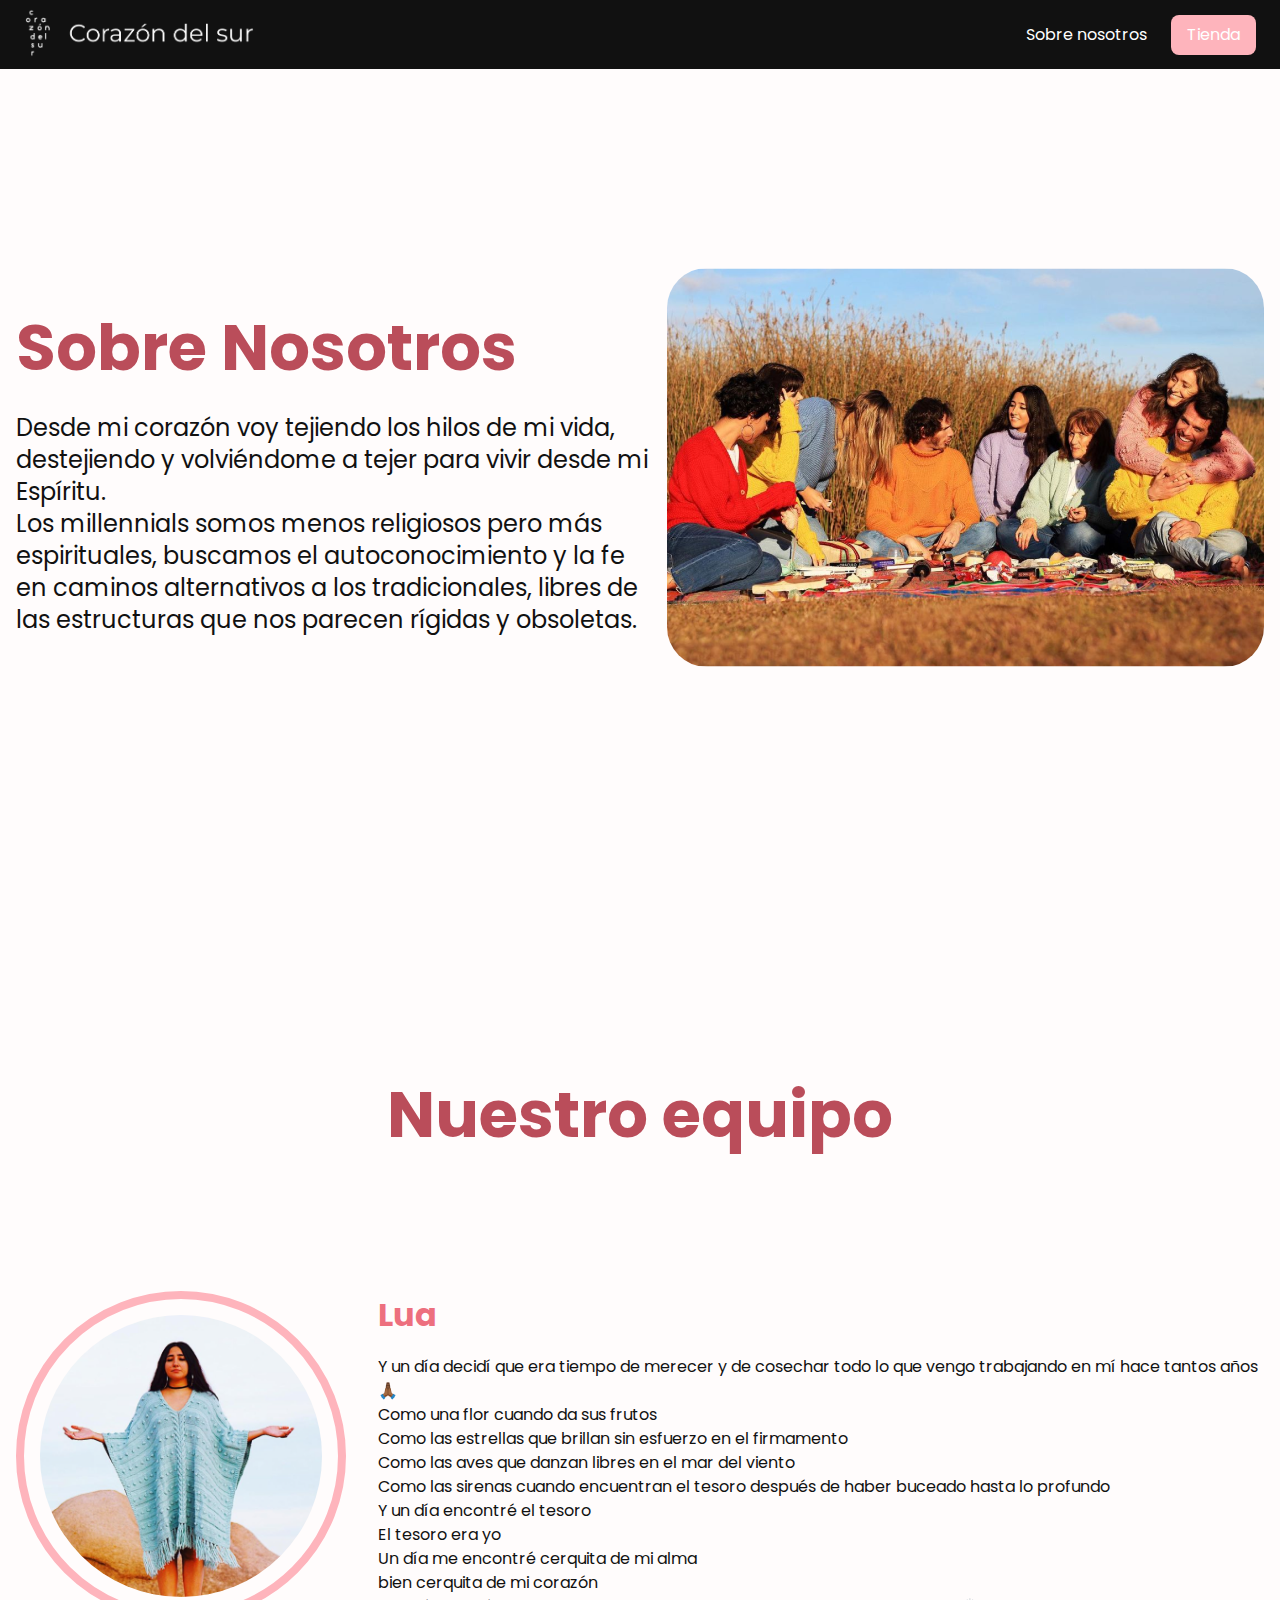
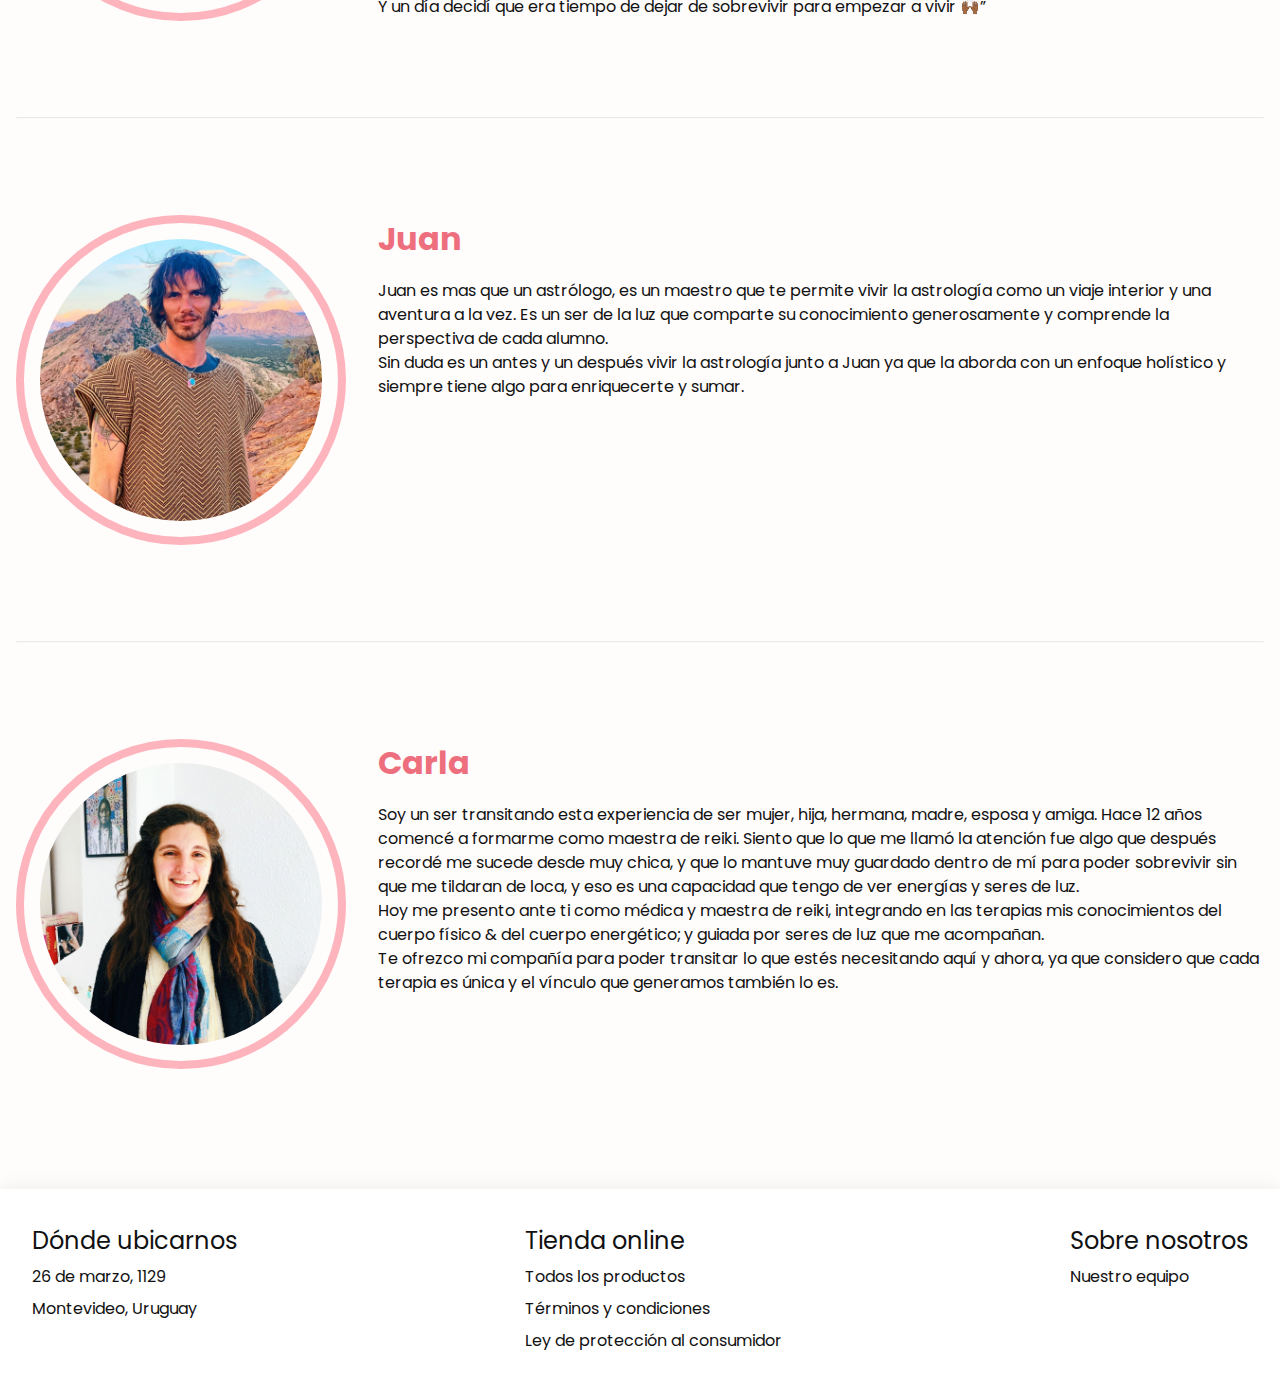
==== sobre-nosotros/index.html @ 052f4893 "first commit" ====
<!DOCTYPE html>
<html lang="es">

<head>
    <meta charset="UTF-8">
    <meta http-equiv="X-UA-Compatible" content="IE=edge">
    <meta name="viewport" content="width=device-width, initial-scale=1.0">
    <link rel="stylesheet" href="/reset.css">
    <link rel="stylesheet" href="/global.css">
    <link rel="stylesheet" href="styles.css">
    <title>Sobre Nosotros - Corazón del Sur</title>
</head>

<body>
    <nav>
        <div class="navbar">
            <a href="/">
                <img src="/assets/full_logo_white.png" alt="Logo Corazon del Sur" />
            </a>
            <ul>
                <li><a href="/sobre-nosotros" class="typography-paragraph">Sobre nosotros</a></li>
                <li><a href="/tienda" class="button-secondary button-small">Tienda</a></li>
            </ul>

        </div>
    </nav>
    <section class="hero">
        <div class="text">
            <h1 class="typography-title">Sobre Nosotros</h1>
            <p class="typography-heading">Desde mi corazón voy tejiendo los hilos de mi vida, destejiendo y volviéndome
                a tejer para vivir desde mi Espíritu.<br />Los millennials somos menos religiosos pero más espirituales,
                buscamos el autoconocimiento y la fe en caminos alternativos a los tradicionales, libres de las
                estructuras que nos parecen rígidas y obsoletas.</p>
        </div>
        <img src="/assets/team.png" alt="Foto del equipo">
    </section>
    <section class="our-team">
        <h2 class="typography-title">Nuestro equipo</h2>
        <ul class="team">
            <li class="member">
                <img src="/assets/perfil-lua.png" alt="Perfil de Lua">
                <div>
                    <h3 class="typography-subtitle">Lua</h3>
                    <p class="typography-paragraph">
                        Y un día decidí que era tiempo de merecer y de cosechar todo lo que vengo trabajando en mí hace
                        tantos años 🙏🏾
                        <br />Como una flor cuando da sus frutos
                        <br />Como las estrellas que brillan sin esfuerzo en el firmamento
                        <br />Como las aves que danzan libres en el mar del viento
                        <br />Como las sirenas cuando encuentran el tesoro después de haber buceado hasta lo profundo
                        <br />Y un día encontré el tesoro
                        <br />El tesoro era yo
                        <br />Un día me encontré cerquita de mi alma
                        <br />bien cerquita de mi corazón
                        <br />Y un día decidí que era tiempo de dejar de sobrevivir para empezar a vivir 🙌🏾”
                    </p>
                </div>
            </li>
            <hr />
            <li class="member">
                <img src="/assets/perfil-juan.png" alt="Perfil de Juan">
                <div>
                    <h3 class="typography-subtitle">Juan</h3>
                    <p class="typography-paragraph">
                        Juan es mas que un astrólogo, es un maestro que te permite vivir la astrología como un
                        viaje interior y una aventura a la vez. Es un ser de la luz que comparte su conocimiento
                        generosamente y comprende la perspectiva de cada alumno.
                        <br />Sin duda es un antes y un después vivir la astrología junto a Juan ya que la aborda con un
                        enfoque holístico y siempre tiene algo para enriquecerte y sumar.
                    </p>
                </div>
            </li>
            <hr />
            <li class="member">
                <img src="/assets/perfil-carla.png" alt="Perfil de Carla">
                <div>
                    <h3 class="typography-subtitle">Carla</h3>
                    <p class="typography-paragraph">
                        Soy un ser transitando esta experiencia de ser mujer, hija, hermana, madre, esposa y
                        amiga. Hace 12 años comencé a formarme como maestra de reiki. Siento que lo que me llamó la
                        atención fue algo que después recordé me sucede desde muy chica, y que lo mantuve muy guardado
                        dentro de mí para poder sobrevivir sin que me tildaran de loca, y eso es una capacidad que tengo
                        de ver energías y seres de luz.
                        <br />Hoy me presento ante ti como médica y maestra de reiki, integrando en las terapias mis
                        conocimientos del cuerpo físico & del cuerpo energético; y guiada por seres de luz que me
                        acompañan.
                        <br />Te ofrezco mi compañía para poder transitar lo que estés necesitando aquí y ahora, ya que
                        considero que cada terapia es única y el vínculo que generamos también lo es.
                    </p>
                </div>
            </li>
        </ul>
    </section>
    <section id="page-footer">
        <div class="content">
            <ul class="column">
                <li class="typography-heading">Dónde ubicarnos</li>
                <li class="typography-paragraph">26 de marzo, 1129</li>
                <li class="typography-paragraph">Montevideo, Uruguay</li>
            </ul>
            <ul class="column">
                <li class="typography-heading">Tienda online</li>
                <li class="typography-paragraph">Todos los productos</li>
                <li class="typography-paragraph">Términos y condiciones</li>
                <li class="typography-paragraph">Ley de protección al consumidor</li>
            </ul>
            <ul class="column">
                <li class="typography-heading">Sobre nosotros</li>
                <li class="typography-paragraph">Nuestro equipo</li>
            </ul>
        </div>
    </section>
</body>

</html>
---- global.css ----
@import url("https://fonts.googleapis.com/css2?family=Poppins:wght@400;700&display=swap");

:root {
  --color-primary-main: #ed6f7e;
  --color-primary-dark: #ba4d5a;
  --color-primary-light: #feb4bc;
  --color-gold: #f5dd00;
  --color-page-background: #fffcfc;
  --color-text-disabled: #949494;
  --color-disabled: #ebebeb;
  --color-accent-light: #ffffff;
  --color-accent-dark: #111111;
  --max-width-content: 1300px;
  --breakpoint-sm: 576px;
  --breakpoint-md: 768px;
  --breakpoint-lg: 992px;
  --breakpoint-xl: 1200px;
  font-size: 16px;
}
@media screen and (max-width: 992px) {
  :root {
    font-size: 14px;
  }
}
@media screen and (max-width: 768px) {
  :root {
    font-size: 12px;
  }
}
@media screen and (max-width: 576px) {
  :root {
    font-size: 10px;
  }
}

body {
  background-color: var(--color-page-background);
  font-family: "Poppins", sans-serif;
  color: var(--color-accent-dark);
  scroll-behavior: smooth;
}
h1,
h2,
h3,
h4,
h5,
h6,
p,
input,
select,
textarea,
p {
  font-family: "Poppins", sans-serif;
}

* {
  scroll-behavior: smooth;
  user-select: none;
}
/* Typography*/

.typography-title {
  font-style: normal;
  font-weight: 700;
  font-size: 4rem;
  line-height: 6rem;
}

.typography-subtitle {
  font-style: normal;
  font-weight: 700;
  font-size: 2rem;
  line-height: 3rem;
}

.typography-heading {
  font-style: normal;
  font-weight: 400;
  font-size: 1.5rem;
  line-height: 2rem;
}

.typography-paragraph {
  font-style: normal;
  font-weight: 400;
  font-size: 1rem;
  line-height: 1.5rem;
}

.typography-small-title {
  font-style: normal;
  font-weight: 700;
  font-size: 1rem;
  line-height: 1.5rem;
}

.typography-label {
  font-style: normal;
  font-weight: 400;
  font-size: 0.75rem;
  line-height: 0.5rem;
}
.typography-field {
  border: none;
  font-style: normal;
  font-weight: 400;
  font-size: 0.875rem;
  line-height: 1.125rem;
  padding: 0.25rem 0.5rem;
  width: 100%;
  border-radius: 0.25rem;
  background-color: var(--color-accent-light);
  outline: none;
}
/* End Typography */

/* Buttons */

.button-small {
  font-style: normal;
  font-weight: 400;
  font-size: 1rem;
  line-height: 1.5rem;
  display: flex;
  flex-direction: row;
  justify-content: center;
  align-items: center;
  padding: 0.5rem 1rem;
  border-radius: 0.5rem;
  outline: none;
  border: none;
  font-family: "Poppins", sans-serif;
}

.button-regular {
  font-style: normal;
  font-weight: 400;
  font-size: 1.5rem;
  line-height: 2rem;
  display: flex;
  flex-direction: row;
  justify-content: center;
  align-items: center;
  padding: 0.5rem 1rem;
  border-radius: 0.5rem;
  outline: none;
  border: none;
  font-family: "Poppins", sans-serif;
}

.button-primary {
  background-color: var(--color-primary-main);
  color: var(--color-accent-light);
  transition-property: color, background-color;
  transition-duration: 300ms;
  transition-timing-function: ease;
  cursor: pointer;
}
.button-primary:hover {
  background-color: var(--color-primary-dark);
}
.button-primary:disabled,
.button-secondary:disabled {
  background-color: var(--color-disabled);
  color: var(--color-text-disabled);
}

.button-secondary {
  background-color: var(--color-primary-light);
  color: var(--color-accent-light);
  transition-property: color, background-color;
  transition-duration: 300ms;
  transition-timing-function: ease;
  cursor: pointer;
}
.button-secondary:hover {
  background-color: var(--color-primary-main);
  color: var(--color-accent-light);
}

.button-tertiary {
  border-width: 1px;
  border-style: solid;
  background: transparent;
  border-color: var(--color-primary-main);
  color: var(--color-primary-main);
  transition-property: color, background-color;
  transition-duration: 300ms;
  transition-timing-function: ease;
  cursor: pointer;
}
.button-tertiary:hover {
  border-color: var(--color-primary-dark);
  color: var(--color-primary-dark);
}
.button-tertiary:disabled {
  border-color: var(--color-disabled);
  color: var(--color-text-disabled);
}

.button-link {
  color: var(--color-primary-main);
  background: transparent;
  transition-property: color, background-color;
  transition-duration: 300ms;
  transition-timing-function: ease;
  opacity: 0.8;
  cursor: pointer;
}
.button-link:hover {
  color: var(--color-primary-dark);
  opacity: 1;
}
.button-link:disabled {
  color: var(--color-text-disabled);
  opacity: 0.5;
}

/* End Buttons */

/* Shadows */
.dp-01 {
  box-shadow: 0.3rem 0.25rem 1rem rgba(0, 0, 0, 0.05);
}
.dp-02 {
  box-shadow: 0.3rem 0.3rem 1rem rgba(0, 0, 0, 0.2);
}
/* End Shadows */

/* Navbar */
nav {
  background-color: var(--color-accent-dark);
  width: 100%;
  display: flex;
  justify-content: center;
  position: fixed;
  top: 0;
  z-index: 100;
}
nav div.navbar {
  width: 100vw;
  max-width: var(--max-width-content);
  padding: 0 2rem;
  margin: 0 auto;
  padding: 0.5rem 1.5rem;
  display: flex;
  justify-content: space-between;
}

nav div.navbar img {
  height: 3.125rem;
}
@media screen and (max-width: 768px) {
  nav div.navbar img {
    width: 1.875rem;
    object-fit: cover;
    object-position: left;
  }
}

nav div.navbar ul {
  display: flex;
  flex-direction: row;
  justify-content: flex-end;
  align-items: center;
  gap: 1.5rem;
}
nav div.navbar ul li a {
  color: var(--color-accent-light);
}
/* End Nabar */

#page-footer {
  margin-top: 4.5rem;
  min-height: 12.5rem;
  background-color: var(--color-accent-light);
  width: 100vw;
  display: grid;
  place-items: center;
  box-shadow: 0 -0.25rem 1rem rgba(0, 0, 0, 0.05);
}

#page-footer .content {
  margin: 0 auto;
  width: 100vw;
  max-width: var(--max-width-content);
  padding: 0 2rem;
  display: flex;
  flex-direction: row;
  justify-content: space-between;
}

#page-footer .content .column {
  display: flex;
  flex-direction: column;
  align-items: flex-start;
  padding: 0;
  gap: 0.5rem;
}
.stars img {
  width: 2rem;
}
@media screen and (max-width: 576px) {
  #page-footer {
    padding: 3rem 0;
  }
  #page-footer .content {
    flex-direction: column;
    gap: 2rem;
    justify-content: center;
    align-items: center;
    text-align: center;
  }
  #page-footer .content .column {
    align-items: center;
  }
}
---- sobre-nosotros/styles.css ----
.hero {
  max-width: var(--max-width-content);
  width: 100vw;
  margin: 0 auto;
  margin-top: 16.75rem;
  margin-bottom: 25rem;
  display: flex;
  gap: 1rem;
  padding: 0 1rem;
  align-items: center;
  justify-content: center;
}

@media screen and (max-width: 1200px) {
  .hero {
    flex-direction: column;
    margin-top: 5.625rem;
    margin-bottom: 15rem;
  }
}
.hero img {
  border-radius: 2.5rem;
  width: 30rem;
  width: -webkit-fill-available;
}
.hero .text {
  display: flex;
  flex-direction: column;
  justify-content: center;
  align-items: flex-start;
  padding: 0px;
  gap: 1rem;
}
.hero .text .typography-title {
  color: var(--color-primary-dark);
}

.our-team {
  max-width: var(--max-width-content);
  width: 100vw;
  margin: 0 auto;
  display: flex;
  flex-direction: column;
  gap: 5rem;
  padding: 0 1rem;
  align-items: flex-start;
}
.our-team .typography-title {
  text-align: center;
  width: 100%;
  color: var(--color-primary-dark);
}
.our-team ul.team {
  display: flex;
  flex-direction: column;
  gap: 2.5rem;
}
.our-team ul.team li.member {
  display: flex;
  gap: 2rem;
  padding: 3rem 0;
  align-items: flex-start;
}
.our-team hr {
  width: 100%;
  opacity: 0.2;
}
@media screen and (max-width: 768px) {
  .our-team {
    gap: 2rem;
  }
  .our-team ul.team li.member {
    flex-direction: column;
    align-items: center;
  }
}

.our-team ul.team li.member img {
  width: 20.625rem;
  height: 20.625rem;
  object-fit: cover;
  object-position: center;
  padding: 1rem;
  border: 0.5rem solid var(--color-primary-light);
  border-radius: 50%;
}

.our-team ul.team li.member .typography-subtitle {
  color: var(--color-primary-main);
}
.our-team ul.team li.member > div {
  display: flex;
  flex-direction: column;
  gap: 1rem;
}
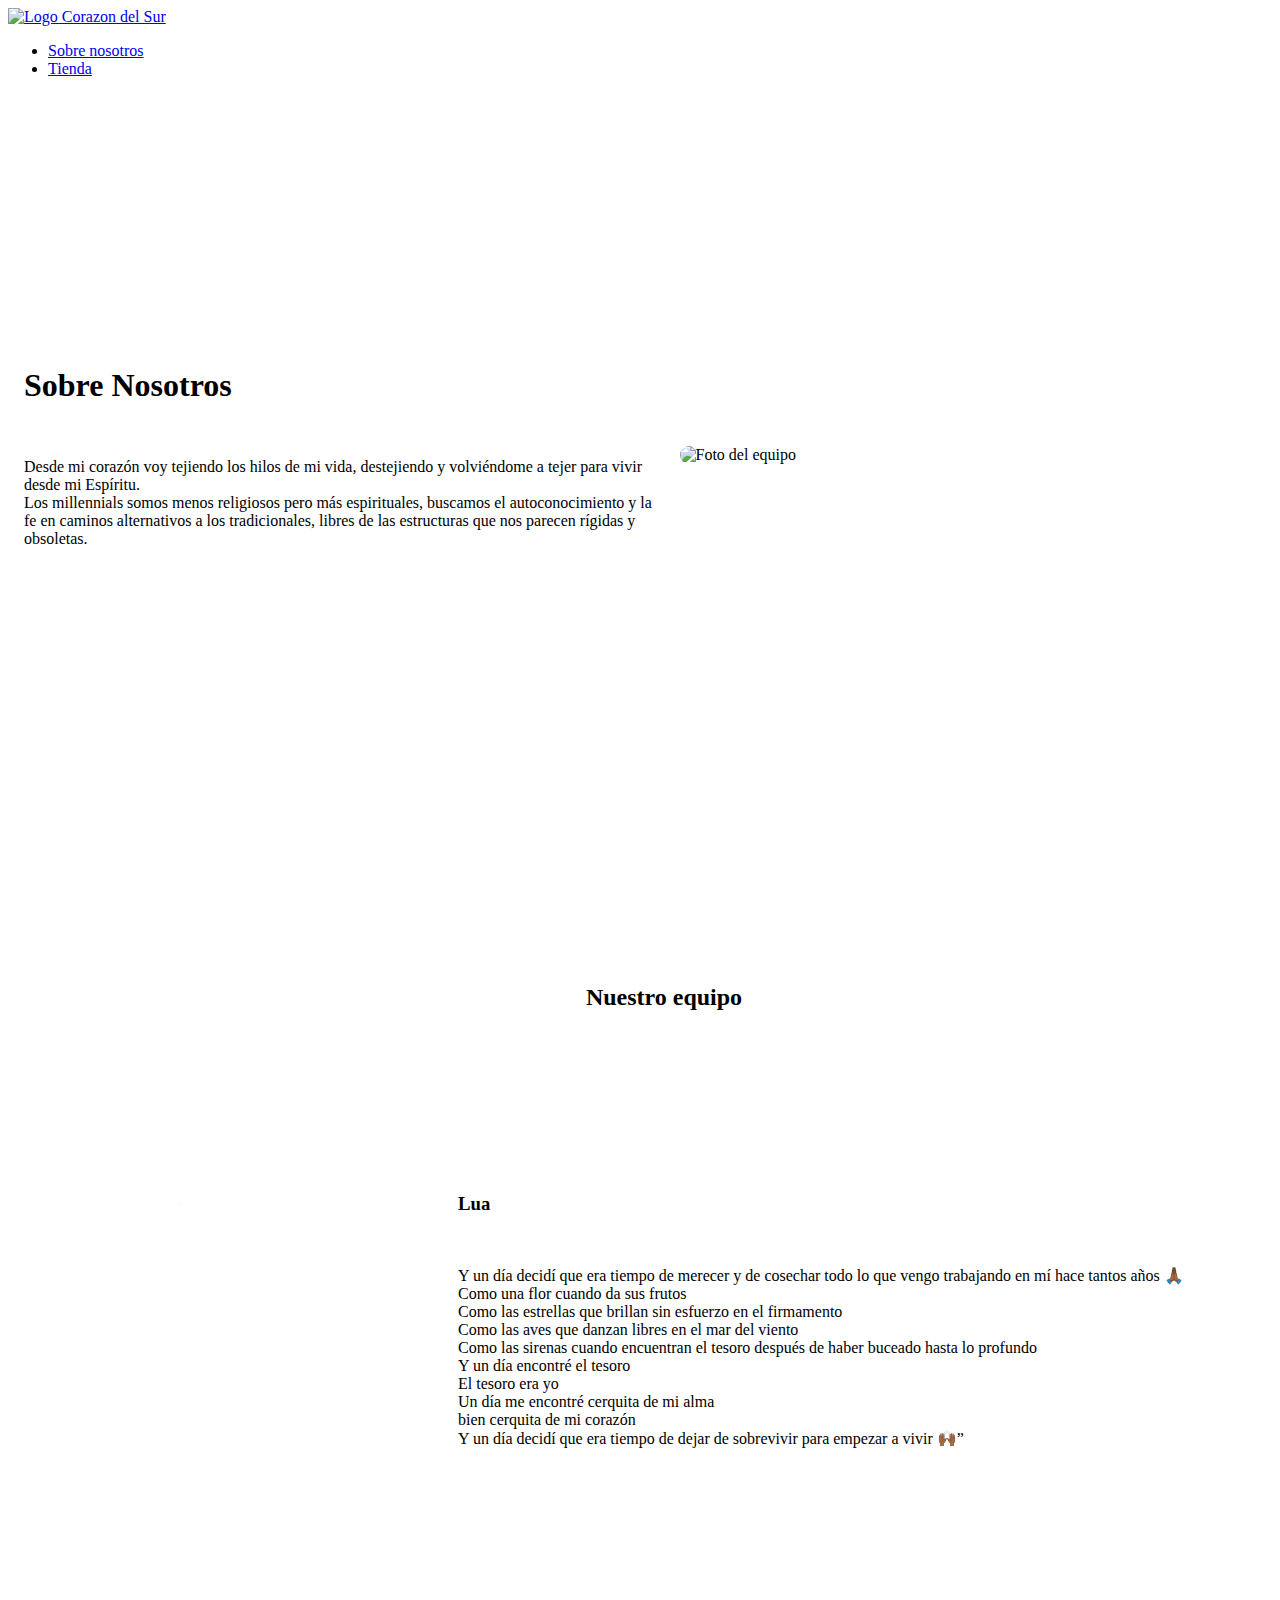
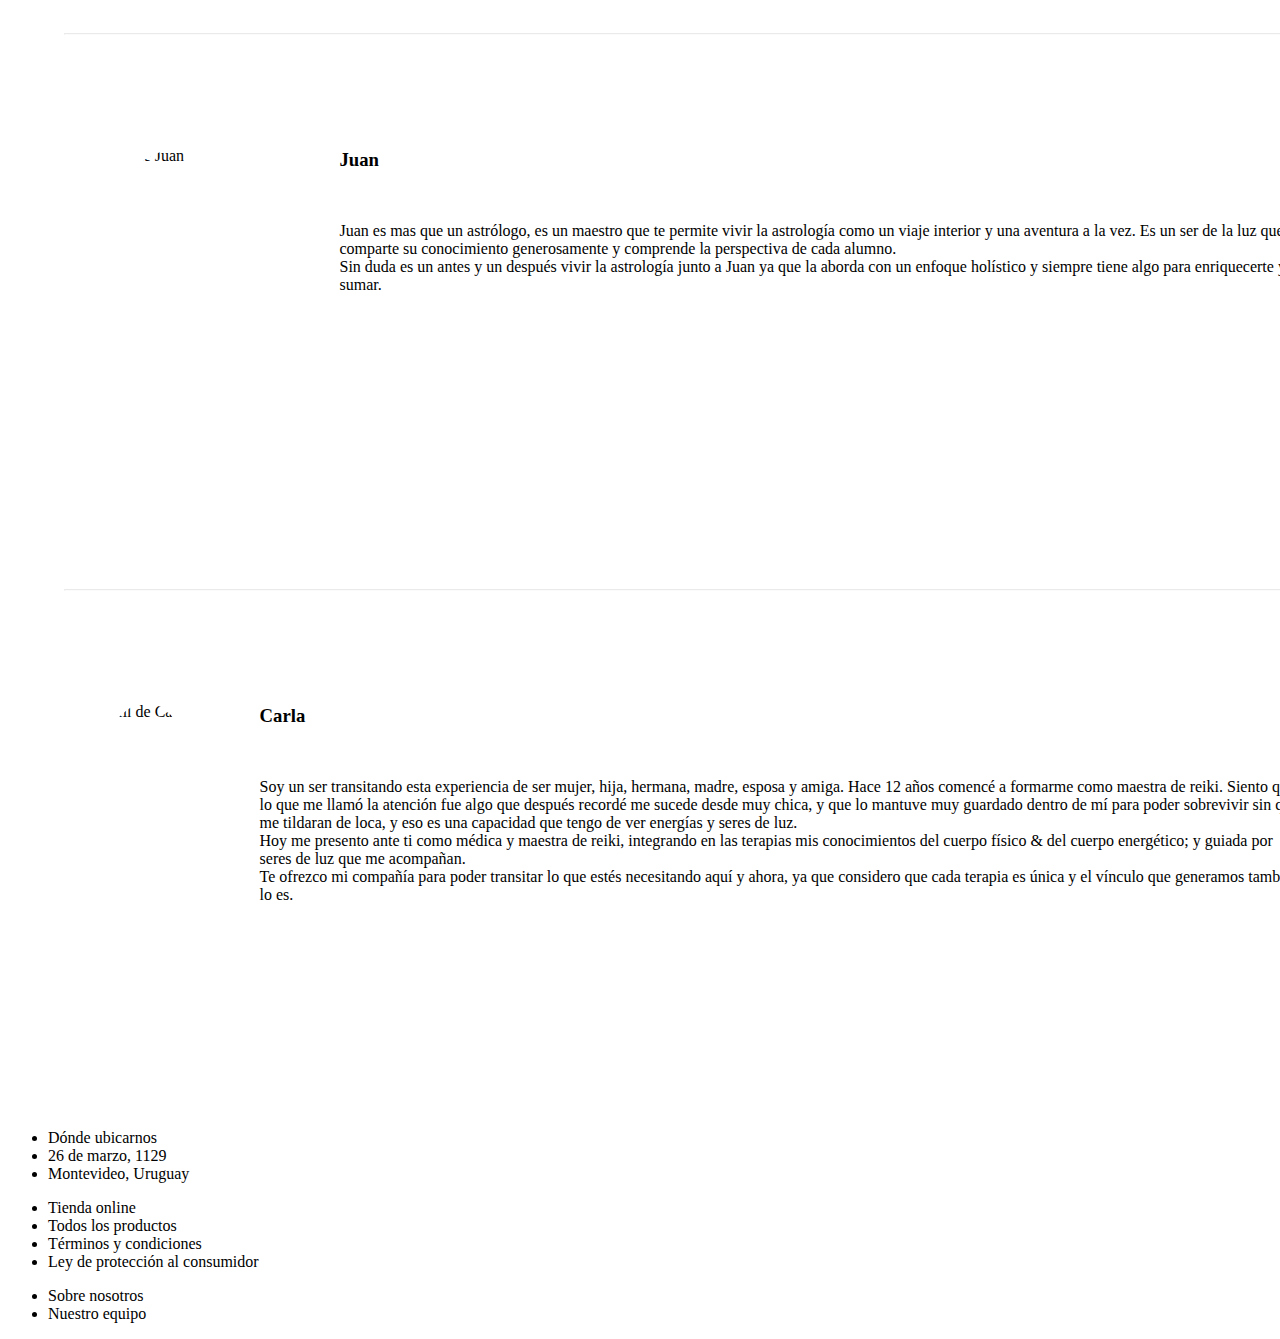
==== commit d1c078eb: "github pages fix" ====
--- a/sobre-nosotros/index.html
+++ b/sobre-nosotros/index.html
@@ -5,8 +5,8 @@
     <meta charset="UTF-8">
     <meta http-equiv="X-UA-Compatible" content="IE=edge">
     <meta name="viewport" content="width=device-width, initial-scale=1.0">
-    <link rel="stylesheet" href="/reset.css">
-    <link rel="stylesheet" href="/global.css">
+    <link rel="stylesheet" href="/corazon-del-sur/reset.css">
+    <link rel="stylesheet" href="/corazon-del-sur/global.css">
     <link rel="stylesheet" href="styles.css">
     <title>Sobre Nosotros - Corazón del Sur</title>
 </head>
@@ -14,12 +14,12 @@
 <body>
     <nav>
         <div class="navbar">
-            <a href="/">
-                <img src="/assets/full_logo_white.png" alt="Logo Corazon del Sur" />
+            <a href="/corazon-del-sur/">
+                <img src="/corazon-del-sur/assets/full_logo_white.png" alt="Logo Corazon del Sur" />
             </a>
             <ul>
-                <li><a href="/sobre-nosotros" class="typography-paragraph">Sobre nosotros</a></li>
-                <li><a href="/tienda" class="button-secondary button-small">Tienda</a></li>
+                <li><a href="/corazon-del-sur/sobre-nosotros" class="typography-paragraph">Sobre nosotros</a></li>
+                <li><a href="/corazon-del-sur/tienda" class="button-secondary button-small">Tienda</a></li>
             </ul>
 
         </div>
@@ -32,13 +32,13 @@
                 buscamos el autoconocimiento y la fe en caminos alternativos a los tradicionales, libres de las
                 estructuras que nos parecen rígidas y obsoletas.</p>
         </div>
-        <img src="/assets/team.png" alt="Foto del equipo">
+        <img src="/corazon-del-sur/assets/team.png" alt="Foto del equipo">
     </section>
     <section class="our-team">
         <h2 class="typography-title">Nuestro equipo</h2>
         <ul class="team">
             <li class="member">
-                <img src="/assets/perfil-lua.png" alt="Perfil de Lua">
+                <img src="/corazon-del-sur/assets/perfil-lua.png" alt="Perfil de Lua">
                 <div>
                     <h3 class="typography-subtitle">Lua</h3>
                     <p class="typography-paragraph">
@@ -58,7 +58,7 @@
             </li>
             <hr />
             <li class="member">
-                <img src="/assets/perfil-juan.png" alt="Perfil de Juan">
+                <img src="/corazon-del-sur/assets/perfil-juan.png" alt="Perfil de Juan">
                 <div>
                     <h3 class="typography-subtitle">Juan</h3>
                     <p class="typography-paragraph">
@@ -72,7 +72,7 @@
             </li>
             <hr />
             <li class="member">
-                <img src="/assets/perfil-carla.png" alt="Perfil de Carla">
+                <img src="/corazon-del-sur/assets/perfil-carla.png" alt="Perfil de Carla">
                 <div>
                     <h3 class="typography-subtitle">Carla</h3>
                     <p class="typography-paragraph">
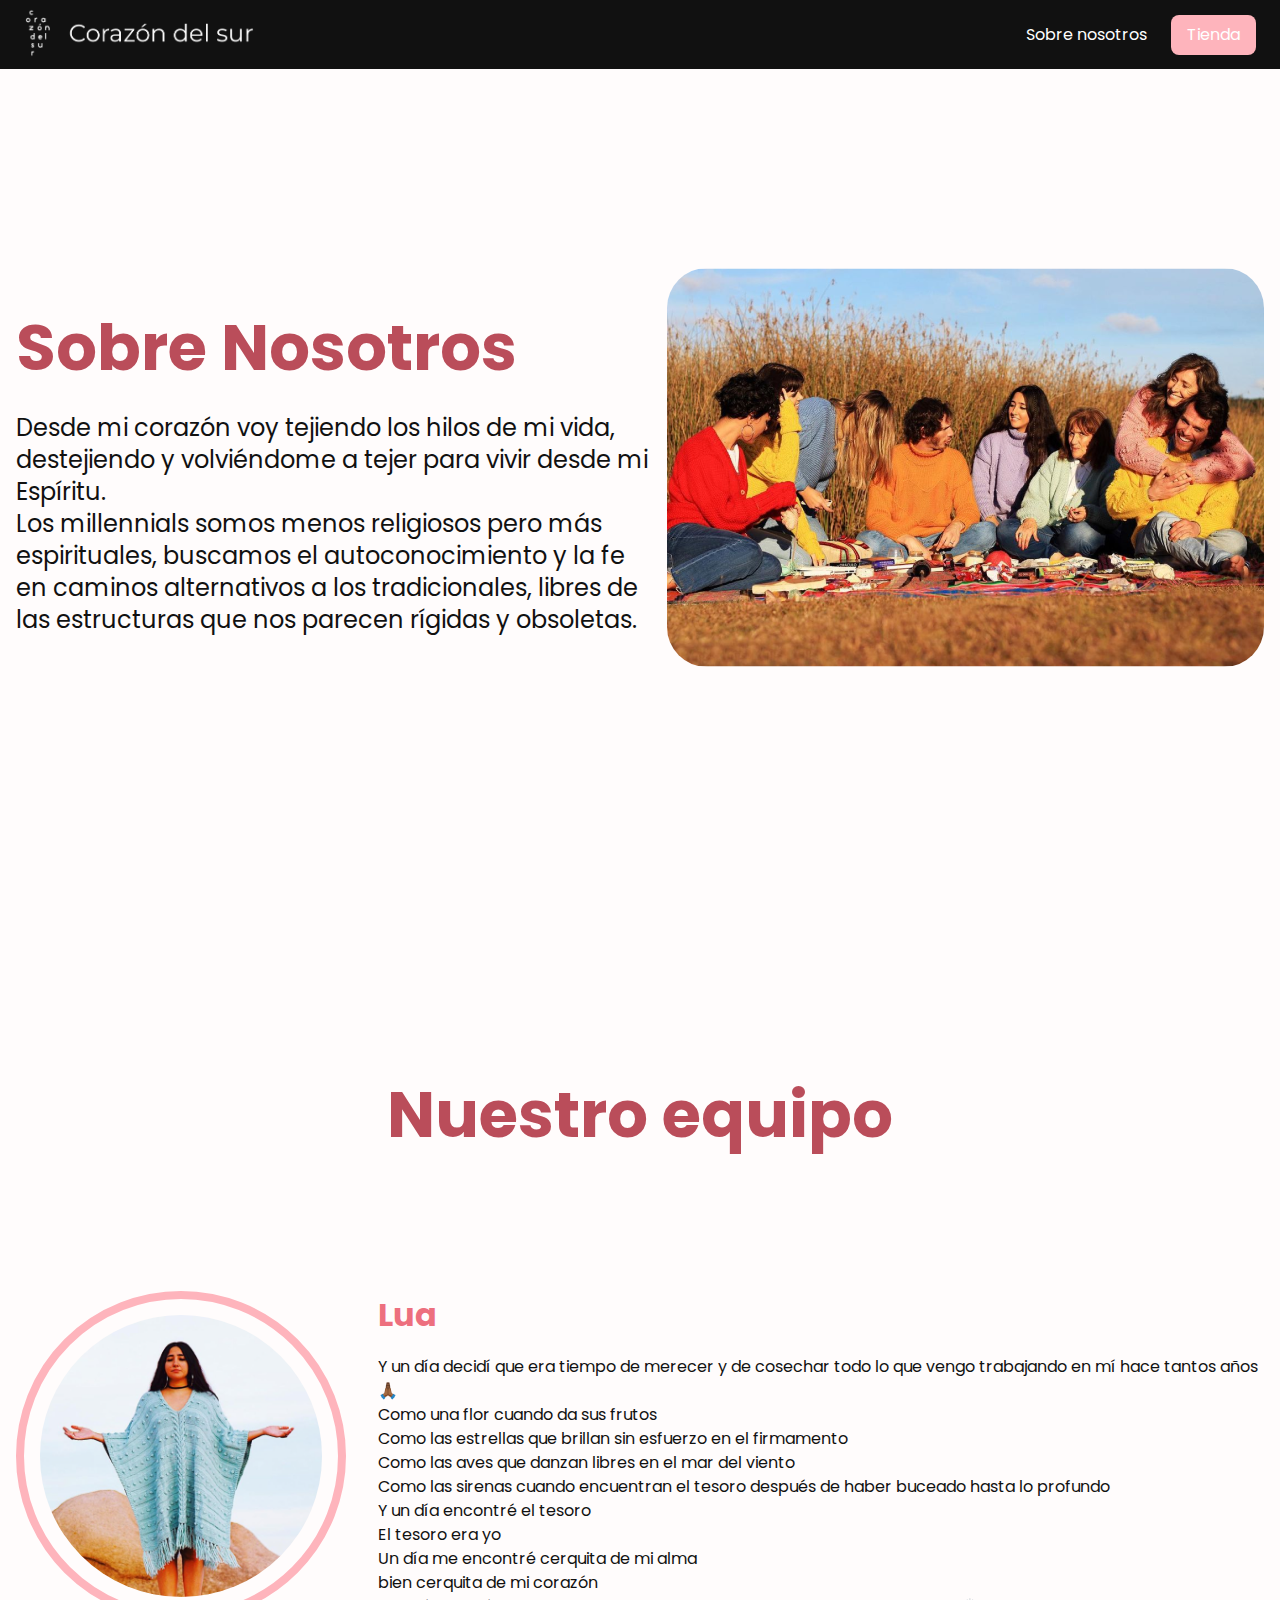
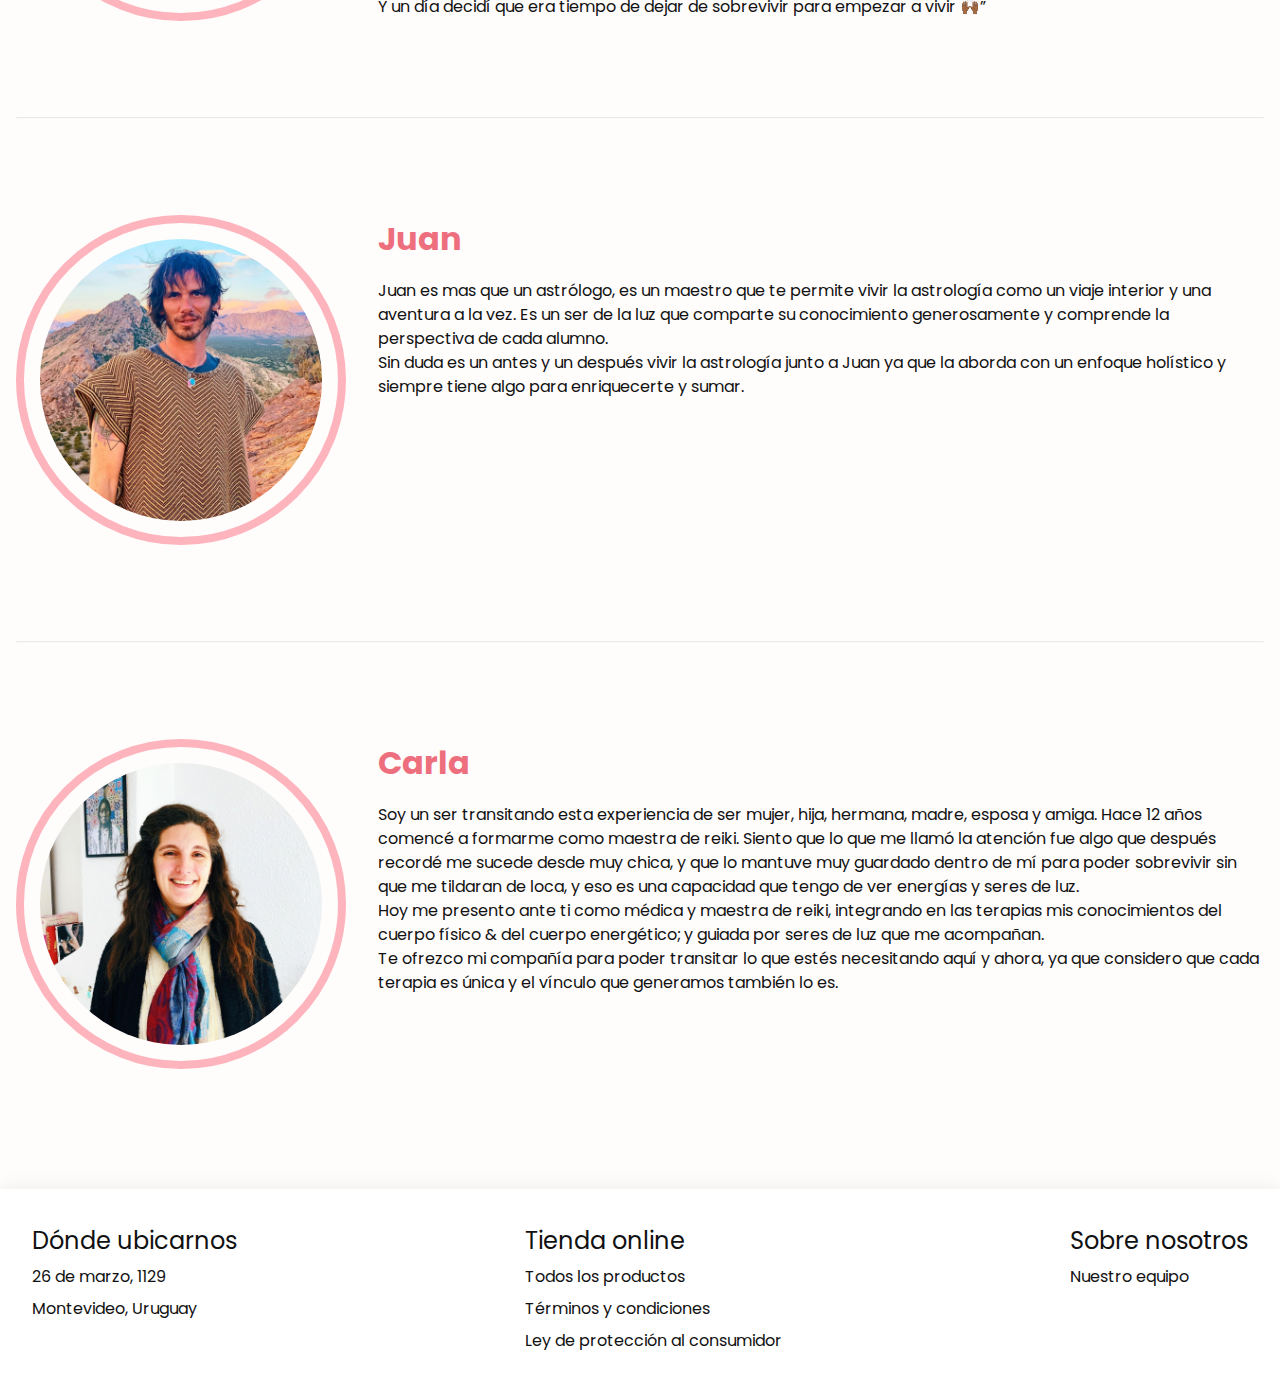
==== commit ac2ca7ff: "page icon" ====
--- a/sobre-nosotros/index.html
+++ b/sobre-nosotros/index.html
@@ -5,21 +5,24 @@
     <meta charset="UTF-8">
     <meta http-equiv="X-UA-Compatible" content="IE=edge">
     <meta name="viewport" content="width=device-width, initial-scale=1.0">
-    <link rel="stylesheet" href="/corazon-del-sur/reset.css">
-    <link rel="stylesheet" href="/corazon-del-sur/global.css">
+    <link rel="stylesheet" href="/reset.css">
+    <link rel="stylesheet" href="/global.css">
     <link rel="stylesheet" href="styles.css">
+    <link rel="icon" type="image/x-icon" href="/assets/cdelsur logo.png">
+    <meta name="description"
+        content="Encuentra la mágia en vivir el presente y compartir buenas experiencias. En corazón del sur podras aprender a conocerte a ti misma, aprender de las artes de nuestros ancestros y a conectarte con la naturaleza de una forma que nunca habías pensado posible.">
     <title>Sobre Nosotros - Corazón del Sur</title>
 </head>
 
 <body>
     <nav>
         <div class="navbar">
-            <a href="/corazon-del-sur/">
-                <img src="/corazon-del-sur/assets/full_logo_white.png" alt="Logo Corazon del Sur" />
+            <a href="/">
+                <img src="/assets/full_logo_white.png" alt="Logo Corazon del Sur" />
             </a>
             <ul>
-                <li><a href="/corazon-del-sur/sobre-nosotros" class="typography-paragraph">Sobre nosotros</a></li>
-                <li><a href="/corazon-del-sur/tienda" class="button-secondary button-small">Tienda</a></li>
+                <li><a href="/sobre-nosotros" class="typography-paragraph">Sobre nosotros</a></li>
+                <li><a href="/tienda" class="button-secondary button-small">Tienda</a></li>
             </ul>
 
         </div>
@@ -32,13 +35,13 @@
                 buscamos el autoconocimiento y la fe en caminos alternativos a los tradicionales, libres de las
                 estructuras que nos parecen rígidas y obsoletas.</p>
         </div>
-        <img src="/corazon-del-sur/assets/team.png" alt="Foto del equipo">
+        <img src="/assets/team.png" alt="Foto del equipo">
     </section>
     <section class="our-team">
         <h2 class="typography-title">Nuestro equipo</h2>
         <ul class="team">
             <li class="member">
-                <img src="/corazon-del-sur/assets/perfil-lua.png" alt="Perfil de Lua">
+                <img src="/assets/perfil-lua.png" alt="Perfil de Lua">
                 <div>
                     <h3 class="typography-subtitle">Lua</h3>
                     <p class="typography-paragraph">
@@ -58,7 +61,7 @@
             </li>
             <hr />
             <li class="member">
-                <img src="/corazon-del-sur/assets/perfil-juan.png" alt="Perfil de Juan">
+                <img src="/assets/perfil-juan.png" alt="Perfil de Juan">
                 <div>
                     <h3 class="typography-subtitle">Juan</h3>
                     <p class="typography-paragraph">
@@ -72,7 +75,7 @@
             </li>
             <hr />
             <li class="member">
-                <img src="/corazon-del-sur/assets/perfil-carla.png" alt="Perfil de Carla">
+                <img src="/assets/perfil-carla.png" alt="Perfil de Carla">
                 <div>
                     <h3 class="typography-subtitle">Carla</h3>
                     <p class="typography-paragraph">
--- a/global.css
+++ b/global.css
@@ -0,0 +1,317 @@
+@import url("https://fonts.googleapis.com/css2?family=Poppins:wght@400;700&display=swap");
+
+:root {
+  --color-primary-main: #ed6f7e;
+  --color-primary-dark: #ba4d5a;
+  --color-primary-light: #feb4bc;
+  --color-gold: #f5dd00;
+  --color-page-background: #fffcfc;
+  --color-text-disabled: #949494;
+  --color-disabled: #ebebeb;
+  --color-accent-light: #ffffff;
+  --color-accent-dark: #111111;
+  --max-width-content: 1300px;
+  --breakpoint-sm: 576px;
+  --breakpoint-md: 768px;
+  --breakpoint-lg: 992px;
+  --breakpoint-xl: 1200px;
+  font-size: 16px;
+}
+@media screen and (max-width: 992px) {
+  :root {
+    font-size: 14px;
+  }
+}
+@media screen and (max-width: 768px) {
+  :root {
+    font-size: 12px;
+  }
+}
+@media screen and (max-width: 576px) {
+  :root {
+    font-size: 10px;
+  }
+}
+
+body {
+  background-color: var(--color-page-background);
+  font-family: "Poppins", sans-serif;
+  color: var(--color-accent-dark);
+  scroll-behavior: smooth;
+}
+h1,
+h2,
+h3,
+h4,
+h5,
+h6,
+p,
+input,
+select,
+textarea,
+p {
+  font-family: "Poppins", sans-serif;
+}
+
+* {
+  scroll-behavior: smooth;
+  user-select: none;
+}
+/* Typography*/
+
+.typography-title {
+  font-style: normal;
+  font-weight: 700;
+  font-size: 4rem;
+  line-height: 6rem;
+}
+
+.typography-subtitle {
+  font-style: normal;
+  font-weight: 700;
+  font-size: 2rem;
+  line-height: 3rem;
+}
+
+.typography-heading {
+  font-style: normal;
+  font-weight: 400;
+  font-size: 1.5rem;
+  line-height: 2rem;
+}
+
+.typography-paragraph {
+  font-style: normal;
+  font-weight: 400;
+  font-size: 1rem;
+  line-height: 1.5rem;
+}
+
+.typography-small-title {
+  font-style: normal;
+  font-weight: 700;
+  font-size: 1rem;
+  line-height: 1.5rem;
+}
+
+.typography-label {
+  font-style: normal;
+  font-weight: 400;
+  font-size: 0.75rem;
+  line-height: 0.5rem;
+}
+.typography-field {
+  border: none;
+  font-style: normal;
+  font-weight: 400;
+  font-size: 0.875rem;
+  line-height: 1.125rem;
+  padding: 0.25rem 0.5rem;
+  width: 100%;
+  border-radius: 0.25rem;
+  background-color: var(--color-accent-light);
+  outline: none;
+}
+/* End Typography */
+
+/* Buttons */
+
+.button-small {
+  font-style: normal;
+  font-weight: 400;
+  font-size: 1rem;
+  line-height: 1.5rem;
+  display: flex;
+  flex-direction: row;
+  justify-content: center;
+  align-items: center;
+  padding: 0.5rem 1rem;
+  border-radius: 0.5rem;
+  outline: none;
+  border: none;
+  font-family: "Poppins", sans-serif;
+}
+
+.button-regular {
+  font-style: normal;
+  font-weight: 400;
+  font-size: 1.5rem;
+  line-height: 2rem;
+  display: flex;
+  flex-direction: row;
+  justify-content: center;
+  align-items: center;
+  padding: 0.5rem 1rem;
+  border-radius: 0.5rem;
+  outline: none;
+  border: none;
+  font-family: "Poppins", sans-serif;
+}
+
+.button-primary {
+  background-color: var(--color-primary-main);
+  color: var(--color-accent-light);
+  transition-property: color, background-color;
+  transition-duration: 300ms;
+  transition-timing-function: ease;
+  cursor: pointer;
+}
+.button-primary:hover {
+  background-color: var(--color-primary-dark);
+}
+.button-primary:disabled,
+.button-secondary:disabled {
+  background-color: var(--color-disabled);
+  color: var(--color-text-disabled);
+}
+
+.button-secondary {
+  background-color: var(--color-primary-light);
+  color: var(--color-accent-light);
+  transition-property: color, background-color;
+  transition-duration: 300ms;
+  transition-timing-function: ease;
+  cursor: pointer;
+}
+.button-secondary:hover {
+  background-color: var(--color-primary-main);
+  color: var(--color-accent-light);
+}
+
+.button-tertiary {
+  border-width: 1px;
+  border-style: solid;
+  background: transparent;
+  border-color: var(--color-primary-main);
+  color: var(--color-primary-main);
+  transition-property: color, background-color;
+  transition-duration: 300ms;
+  transition-timing-function: ease;
+  cursor: pointer;
+}
+.button-tertiary:hover {
+  border-color: var(--color-primary-dark);
+  color: var(--color-primary-dark);
+}
+.button-tertiary:disabled {
+  border-color: var(--color-disabled);
+  color: var(--color-text-disabled);
+}
+
+.button-link {
+  color: var(--color-primary-main);
+  background: transparent;
+  transition-property: color, background-color;
+  transition-duration: 300ms;
+  transition-timing-function: ease;
+  opacity: 0.8;
+  cursor: pointer;
+}
+.button-link:hover {
+  color: var(--color-primary-dark);
+  opacity: 1;
+}
+.button-link:disabled {
+  color: var(--color-text-disabled);
+  opacity: 0.5;
+}
+
+/* End Buttons */
+
+/* Shadows */
+.dp-01 {
+  box-shadow: 0.3rem 0.25rem 1rem rgba(0, 0, 0, 0.05);
+}
+.dp-02 {
+  box-shadow: 0.3rem 0.3rem 1rem rgba(0, 0, 0, 0.2);
+}
+/* End Shadows */
+
+/* Navbar */
+nav {
+  background-color: var(--color-accent-dark);
+  width: 100%;
+  display: flex;
+  justify-content: center;
+  position: fixed;
+  top: 0;
+  z-index: 100;
+}
+nav div.navbar {
+  width: 100vw;
+  max-width: var(--max-width-content);
+  padding: 0 2rem;
+  margin: 0 auto;
+  padding: 0.5rem 1.5rem;
+  display: flex;
+  justify-content: space-between;
+}
+
+nav div.navbar img {
+  height: 3.125rem;
+}
+@media screen and (max-width: 768px) {
+  nav div.navbar img {
+    width: 1.875rem;
+    object-fit: cover;
+    object-position: left;
+  }
+}
+
+nav div.navbar ul {
+  display: flex;
+  flex-direction: row;
+  justify-content: flex-end;
+  align-items: center;
+  gap: 1.5rem;
+}
+nav div.navbar ul li a {
+  color: var(--color-accent-light);
+}
+/* End Nabar */
+
+#page-footer {
+  margin-top: 4.5rem;
+  min-height: 12.5rem;
+  background-color: var(--color-accent-light);
+  width: 100vw;
+  display: grid;
+  place-items: center;
+  box-shadow: 0 -0.25rem 1rem rgba(0, 0, 0, 0.05);
+}
+
+#page-footer .content {
+  margin: 0 auto;
+  width: 100vw;
+  max-width: var(--max-width-content);
+  padding: 0 2rem;
+  display: flex;
+  flex-direction: row;
+  justify-content: space-between;
+}
+
+#page-footer .content .column {
+  display: flex;
+  flex-direction: column;
+  align-items: flex-start;
+  padding: 0;
+  gap: 0.5rem;
+}
+.stars img {
+  width: 2rem;
+}
+@media screen and (max-width: 576px) {
+  #page-footer {
+    padding: 3rem 0;
+  }
+  #page-footer .content {
+    flex-direction: column;
+    gap: 2rem;
+    justify-content: center;
+    align-items: center;
+    text-align: center;
+  }
+  #page-footer .content .column {
+    align-items: center;
+  }
+}
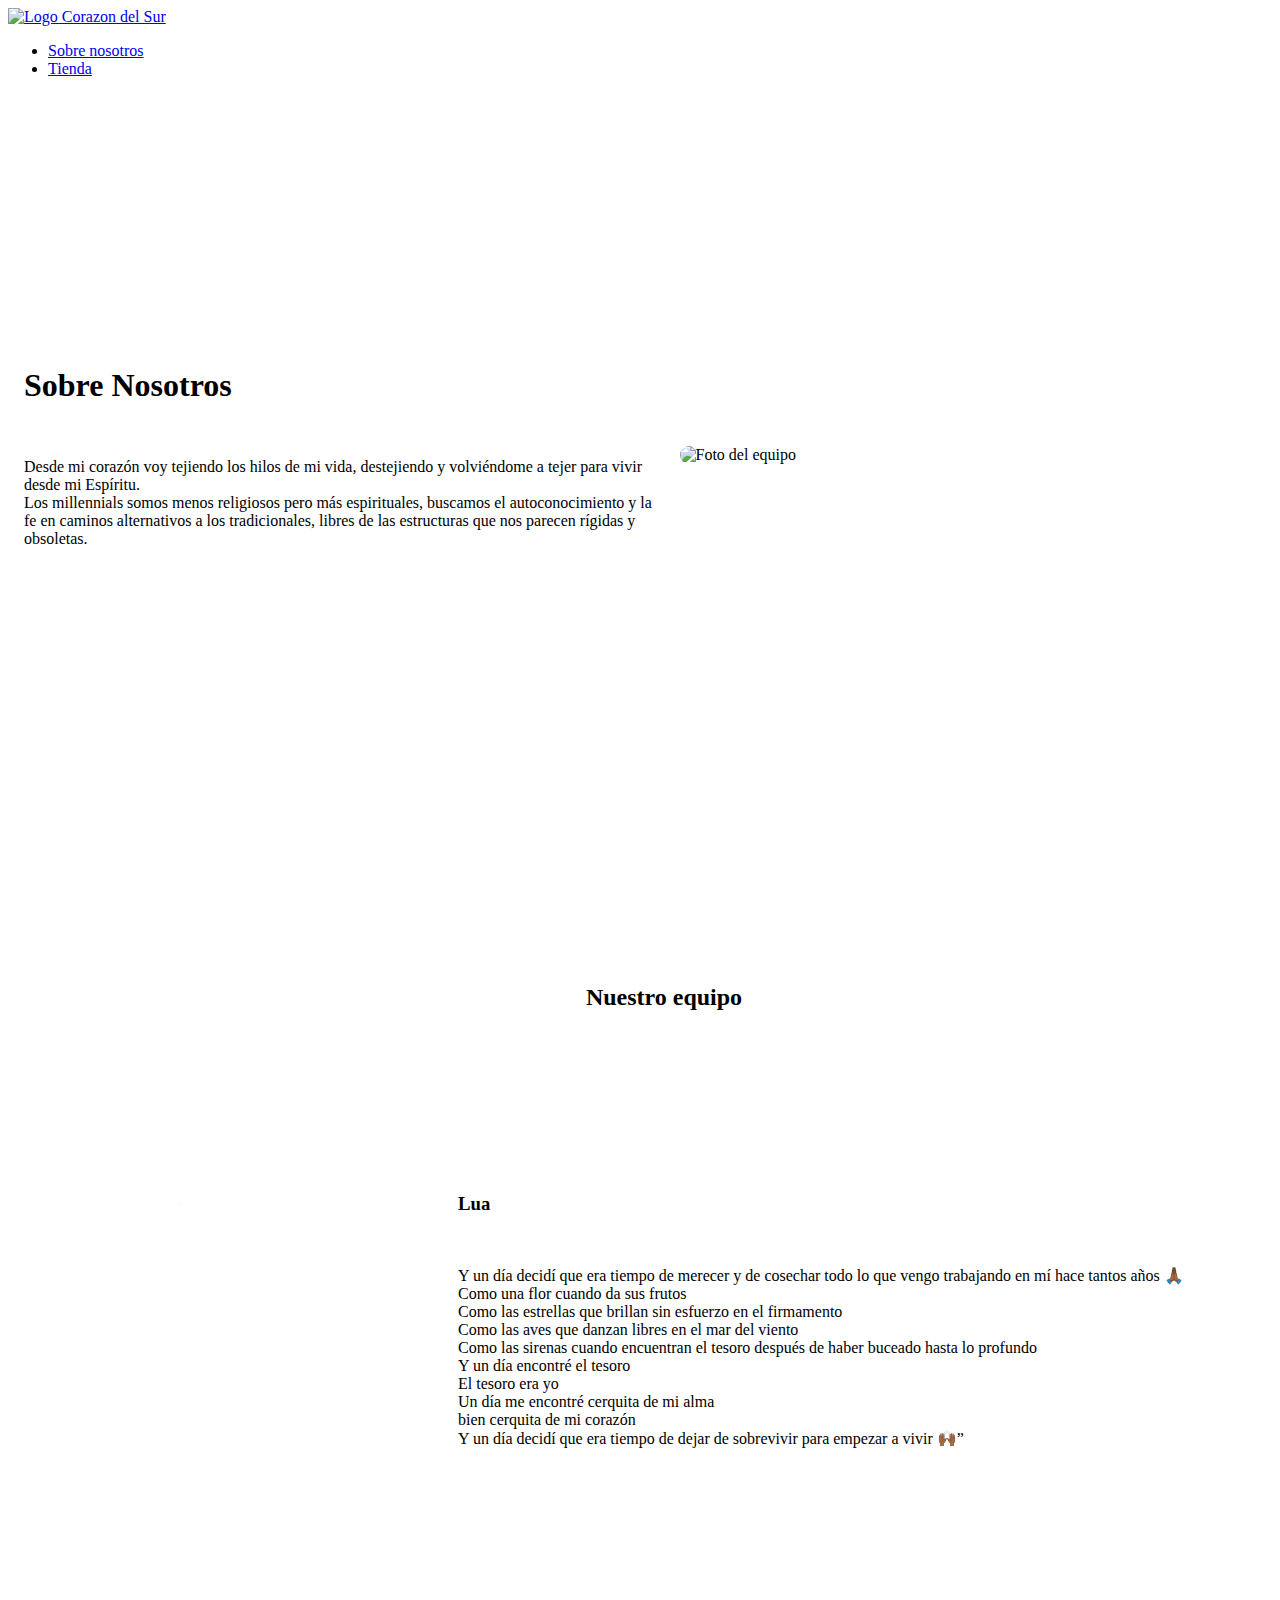
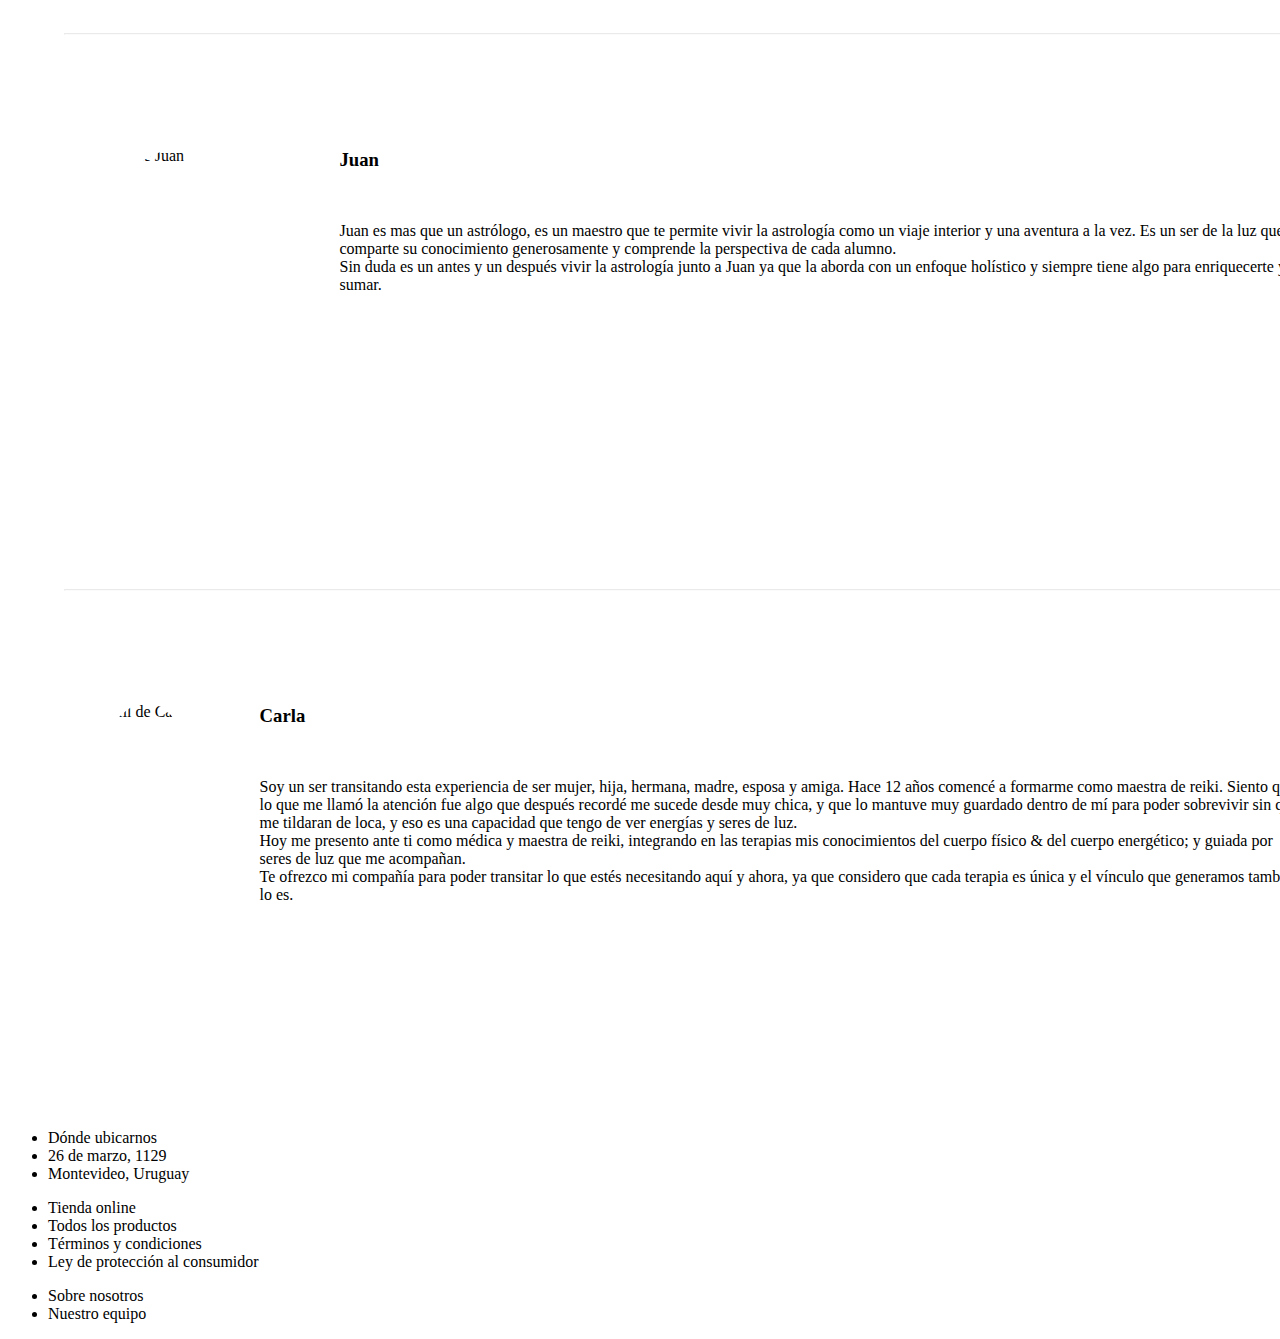
==== commit 3a0e4fe5: "Merge pull request #3 from facundocristaldo/main" ====
--- a/sobre-nosotros/index.html
+++ b/sobre-nosotros/index.html
@@ -5,8 +5,8 @@
     <meta charset="UTF-8">
     <meta http-equiv="X-UA-Compatible" content="IE=edge">
     <meta name="viewport" content="width=device-width, initial-scale=1.0">
-    <link rel="stylesheet" href="/reset.css">
-    <link rel="stylesheet" href="/global.css">
+    <link rel="stylesheet" href="/corazon-del-sur/reset.css">
+    <link rel="stylesheet" href="/corazon-del-sur/global.css">
     <link rel="stylesheet" href="styles.css">
     <link rel="icon" type="image/x-icon" href="/assets/cdelsur logo.png">
     <meta name="description"
@@ -17,12 +17,12 @@
 <body>
     <nav>
         <div class="navbar">
-            <a href="/">
-                <img src="/assets/full_logo_white.png" alt="Logo Corazon del Sur" />
+            <a href="/corazon-del-sur/">
+                <img src="/corazon-del-sur/assets/full_logo_white.png" alt="Logo Corazon del Sur" />
             </a>
             <ul>
-                <li><a href="/sobre-nosotros" class="typography-paragraph">Sobre nosotros</a></li>
-                <li><a href="/tienda" class="button-secondary button-small">Tienda</a></li>
+                <li><a href="/corazon-del-sur/sobre-nosotros" class="typography-paragraph">Sobre nosotros</a></li>
+                <li><a href="/corazon-del-sur/tienda" class="button-secondary button-small">Tienda</a></li>
             </ul>
 
         </div>
@@ -35,13 +35,13 @@
                 buscamos el autoconocimiento y la fe en caminos alternativos a los tradicionales, libres de las
                 estructuras que nos parecen rígidas y obsoletas.</p>
         </div>
-        <img src="/assets/team.png" alt="Foto del equipo">
+        <img src="/corazon-del-sur/assets/team.png" alt="Foto del equipo">
     </section>
     <section class="our-team">
         <h2 class="typography-title">Nuestro equipo</h2>
         <ul class="team">
             <li class="member">
-                <img src="/assets/perfil-lua.png" alt="Perfil de Lua">
+                <img src="/corazon-del-sur/assets/perfil-lua.png" alt="Perfil de Lua">
                 <div>
                     <h3 class="typography-subtitle">Lua</h3>
                     <p class="typography-paragraph">
@@ -61,7 +61,7 @@
             </li>
             <hr />
             <li class="member">
-                <img src="/assets/perfil-juan.png" alt="Perfil de Juan">
+                <img src="/corazon-del-sur/assets/perfil-juan.png" alt="Perfil de Juan">
                 <div>
                     <h3 class="typography-subtitle">Juan</h3>
                     <p class="typography-paragraph">
@@ -75,7 +75,7 @@
             </li>
             <hr />
             <li class="member">
-                <img src="/assets/perfil-carla.png" alt="Perfil de Carla">
+                <img src="/corazon-del-sur/assets/perfil-carla.png" alt="Perfil de Carla">
                 <div>
                     <h3 class="typography-subtitle">Carla</h3>
                     <p class="typography-paragraph">
